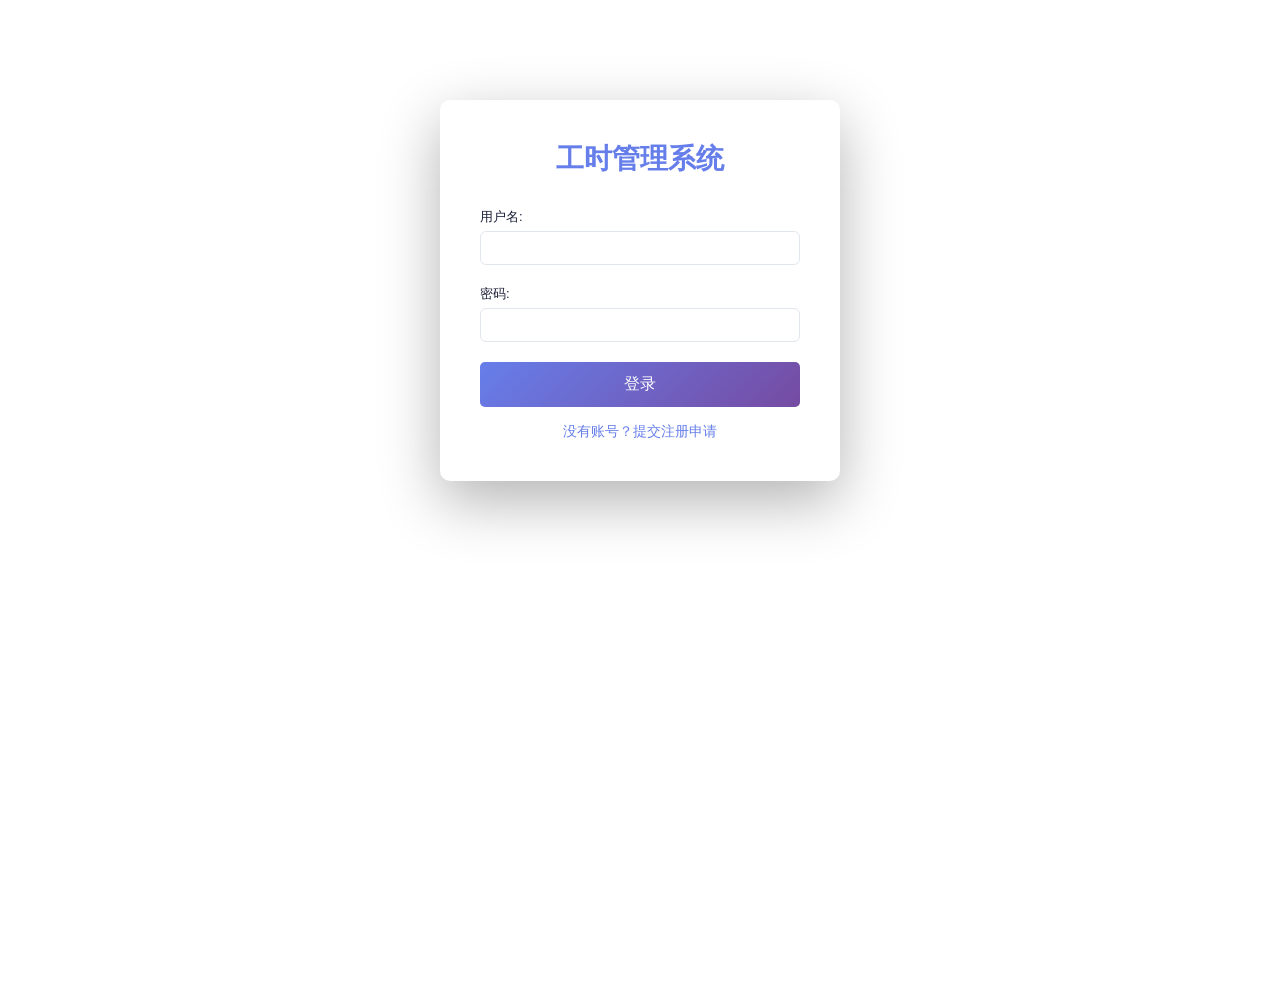
==== frontend/login.html @ 56561cd7 "Initial commit" ====
<!DOCTYPE html>
<html lang="zh-CN">
<head>
    <meta charset="UTF-8">
    <meta name="viewport" content="width=device-width, initial-scale=1.0">
    <title>登录 - 工时管理系统</title>
    <link rel="stylesheet" href="style.css">
    <style>
        .login-container {
            max-width: 400px;
            margin: 100px auto;
            padding: 40px;
            background: white;
            border-radius: 10px;
            box-shadow: 0 20px 60px rgba(0, 0, 0, 0.3);
        }
        .login-container h1 {
            text-align: center;
            margin-bottom: 30px;
            color: #667eea;
        }
        .login-container .form-group {
            margin-bottom: 20px;
        }
        .login-container button {
            width: 100%;
            padding: 12px;
            background: linear-gradient(135deg, #667eea 0%, #764ba2 100%);
            color: white;
            border: none;
            border-radius: 5px;
            cursor: pointer;
            font-size: 16px;
            font-weight: 500;
        }
        .login-container button:hover {
            transform: translateY(-2px);
            box-shadow: 0 5px 15px rgba(102, 126, 234, 0.4);
        }
        .login-container .register-link {
            text-align: center;
            margin-top: 16px;
            color: #667eea;
            cursor: pointer;
        }
        .login-container .register-link:hover {
            text-decoration: underline;
        }
    </style>
</head>
<body>
    <div class="login-container">
        <h1>工时管理系统</h1>
        <form id="login-form">
            <div class="form-group">
                <label>用户名:</label>
                <input type="text" id="login-username" required>
            </div>
            <div class="form-group">
                <label>密码:</label>
                <input type="password" id="login-password" required>
            </div>
            <button type="submit">登录</button>
        </form>
        <div class="register-link" onclick="window.location.href='register.html'">
            没有账号？提交注册申请
        </div>
    </div>

    <script>
        const API_BASE = '';

        document.getElementById('login-form').addEventListener('submit', async (e) => {
            e.preventDefault();
            const response = await fetch(`${API_BASE}/auth/login`, {
                method: 'POST',
                headers: { 'Content-Type': 'application/json' },
                body: JSON.stringify({
                    username: document.getElementById('login-username').value,
                    password: document.getElementById('login-password').value
                })
            });
            
            if (response.ok) {
                const data = await response.json();
                localStorage.setItem('user', JSON.stringify(data));
                window.location.href = '/';
            } else {
                const error = await response.text();
                alert('登录失败: ' + error);
            }
        });
    </script>
</body>
</html>
---- frontend/style.css ----
* {
    margin: 0;
    padding: 0;
    box-sizing: border-box;
}

:root {
    --primary: #4f6ef7;
    --primary-dark: #3b57d4;
    --bg: #f0f2f7;
    --surface: #ffffff;
    --border: #e2e6ed;
    --text: #1a1f36;
    --text-muted: #6b7280;
    --success: #16a34a;
    --warning: #d97706;
    --danger: #dc2626;
    --radius: 6px;
    --shadow: 0 1px 3px rgba(0,0,0,0.08);
}

body {
    font-family: -apple-system, BlinkMacSystemFont, 'Segoe UI', 'PingFang SC', 'Microsoft YaHei', sans-serif;
    background: var(--surface);
    min-height: 100vh;
    color: var(--text);
    font-size: 14px;
}

/* ===== 布局 ===== */

.container {
    display: flex;
    flex-direction: column;
    min-height: 100vh;
    width: 100%;
    background: var(--surface);
}

header {
    background: var(--surface);
    border-bottom: 1px solid var(--border);
    padding: 0 24px;
    position: sticky;
    top: 0;
    z-index: 100;
}

.header-top {
    display: flex;
    align-items: center;
    justify-content: space-between;
    height: 56px;
}

header h1 {
    font-size: 18px;
    font-weight: 600;
    color: var(--primary);
    letter-spacing: -0.3px;
}

.header-info {
    display: flex;
    align-items: center;
    gap: 12px;
}

.header-info span {
    font-size: 13px;
    color: var(--text-muted);
}

.header-info button {
    background: none;
    color: var(--text-muted);
    border: 1px solid var(--border);
    padding: 5px 14px;
    border-radius: var(--radius);
    cursor: pointer;
    font-size: 13px;
    transition: all 0.15s;
}

.header-info button:hover {
    color: var(--danger);
    border-color: var(--danger);
}

nav {
    display: flex;
    gap: 2px;
    padding: 8px 0 0;
}

nav button {
    background: none;
    color: var(--text-muted);
    border: none;
    border-bottom: 2px solid transparent;
    padding: 8px 16px;
    cursor: pointer;
    font-size: 13px;
    font-weight: 500;
    transition: all 0.15s;
    margin-bottom: -1px;
}

nav button:hover {
    color: var(--primary);
}

nav button.active {
    color: var(--primary);
    border-bottom-color: var(--primary);
}

main {
    padding: 28px 24px;
    flex: 1;
}

section {
    display: none;
}

section.active {
    display: block;
}

/* ===== 标题 ===== */

h2 {
    font-size: 20px;
    font-weight: 600;
    color: var(--text);
    margin-bottom: 20px;
}

h3 {
    font-size: 15px;
    font-weight: 600;
    color: var(--text);
    margin: 24px 0 12px;
}

/* ===== 统计卡片 ===== */

.stats-grid {
    display: grid;
    grid-template-columns: repeat(auto-fit, minmax(180px, 1fr));
    gap: 16px;
    margin-bottom: 24px;
}

.stat-card {
    background: var(--surface);
    border: 1px solid var(--border);
    border-radius: var(--radius);
    padding: 20px 24px;
    box-shadow: var(--shadow);
}

.stat-card h3 {
    font-size: 12px;
    font-weight: 500;
    color: var(--text-muted);
    text-transform: uppercase;
    letter-spacing: 0.5px;
    margin: 0 0 8px 0;
}

.stat-card p {
    font-size: 28px;
    font-weight: 700;
    color: var(--primary);
    margin: 0;
    line-height: 1;
}

/* ===== 表单 ===== */

.form-group {
    margin-bottom: 14px;
}

.form-group label {
    display: block;
    margin-bottom: 5px;
    color: var(--text);
    font-weight: 500;
    font-size: 13px;
}

.form-group input,
.form-group select,
.form-group textarea {
    width: 100%;
    padding: 8px 10px;
    border: 1px solid var(--border);
    border-radius: var(--radius);
    font-size: 14px;
    font-family: inherit;
    color: var(--text);
    background: var(--surface);
    transition: border-color 0.15s, box-shadow 0.15s;
    outline: none;
}

.form-group input:focus,
.form-group select:focus,
.form-group textarea:focus {
    border-color: var(--primary);
    box-shadow: 0 0 0 3px rgba(79,110,247,0.1);
}

.form-group textarea {
    min-height: 72px;
    resize: vertical;
}

.native-project-select {
    display: none;
}

.project-picker {
    position: relative;
    width: 100%;
}

.project-picker-control {
    width: 100%;
    min-height: 36px;
    padding: 8px 10px;
    border: 1px solid var(--border);
    border-radius: var(--radius);
    background: var(--surface);
    color: var(--text);
    display: flex;
    align-items: center;
    justify-content: space-between;
    gap: 8px;
    cursor: pointer;
    outline: none;
    transition: border-color 0.15s, box-shadow 0.15s;
}

.project-picker-control:focus,
.project-picker.open .project-picker-control {
    border-color: var(--primary);
    box-shadow: 0 0 0 3px rgba(79,110,247,0.1);
}

.project-picker-value {
    overflow: hidden;
    text-overflow: ellipsis;
    white-space: nowrap;
}

.project-picker-arrow {
    color: var(--text-muted);
    flex: 0 0 auto;
}

.project-picker-menu {
    position: fixed;
    z-index: 250;
    display: none;
    background: var(--surface);
    border: 1px solid var(--border);
    border-radius: var(--radius);
    box-shadow: 0 8px 24px rgba(15, 23, 42, 0.16);
    padding: 8px;
    overflow: hidden;
}

.project-picker.open .project-picker-menu {
    display: block;
}

.project-picker-search {
    width: 100%;
    padding: 7px 9px;
    border: 1px solid var(--border);
    border-radius: 4px;
    font-size: 13px;
    outline: none;
    margin-bottom: 8px;
}

.project-picker-search:focus {
    border-color: var(--primary);
}

.project-picker-options {
    max-height: 280px;
    overflow-y: auto;
}

.project-picker-option {
    width: 100%;
    border: none;
    background: transparent;
    color: var(--text);
    padding: 8px 9px;
    border-radius: 4px;
    cursor: pointer;
    text-align: left;
    display: grid;
    grid-template-columns: minmax(0, 1fr) auto;
    align-items: center;
    gap: 10px;
}

.project-picker-option:hover,
.project-picker-option.selected {
    background: #eef2ff;
}

.project-picker-option-main {
    overflow: hidden;
    text-overflow: ellipsis;
    white-space: nowrap;
}

.project-picker-option-meta {
    color: var(--text-muted);
    font-size: 12px;
    white-space: nowrap;
}

.project-picker-empty {
    color: var(--text-muted);
    font-size: 13px;
    padding: 10px;
    text-align: center;
}

.project-picker.compact .project-picker-control {
    min-height: 32px;
    padding: 6px 8px;
    font-size: 12px;
    border-radius: 4px;
}

.project-picker.compact .project-picker-menu {
    min-width: 360px;
}

.project-picker.open .project-picker-menu {
    z-index: 900;
}

/* ===== 按钮 ===== */

button[type="submit"] {
    background: var(--primary);
    color: white;
    border: none;
    padding: 9px 20px;
    border-radius: var(--radius);
    cursor: pointer;
    font-size: 14px;
    font-weight: 500;
    transition: background 0.15s;
}

button[type="submit"]:hover {
    background: var(--primary-dark);
}

/* 筛选区通用按钮 */
.filter-section button[type="button"] {
    padding: 8px 16px;
    border: 1px solid var(--border);
    border-radius: var(--radius);
    cursor: pointer;
    font-size: 13px;
    font-weight: 500;
    background: var(--surface);
    color: var(--text);
    transition: all 0.15s;
    white-space: nowrap;
}

.filter-section button[type="button"]:hover {
    border-color: var(--primary);
    color: var(--primary);
}

/* ===== 筛选区 ===== */

.filter-section {
    background: #fafbfc;
    border: 1px solid var(--border);
    border-radius: var(--radius);
    padding: 14px 16px;
    margin-bottom: 16px;
}

.filter-section .form-group {
    margin-bottom: 0;
    min-width: 120px;
}

.filter-section .form-group input,
.filter-section .form-group select {
    padding: 7px 10px;
}

/* ===== 工时录入模式 ===== */

.entry-mode-switch {
    display: flex;
    gap: 8px;
    margin-bottom: 14px;
}

.entry-mode-switch button {
    background: var(--surface);
    color: var(--text);
    border: 1px solid var(--border);
    padding: 7px 14px;
    border-radius: var(--radius);
    cursor: pointer;
    font-size: 13px;
}

.entry-mode-switch button.active {
    background: var(--primary);
    border-color: var(--primary);
    color: white;
}

#single-entry-panel,
#weekly-entry-panel {
    margin-bottom: 18px;
}

.week-toolbar {
    display: flex;
    gap: 10px;
    align-items: flex-end;
    flex-wrap: wrap;
}

.week-range-tip {
    margin: 10px 0 8px;
    color: var(--text-muted);
    font-size: 13px;
}

.week-grid-wrap {
    overflow-x: auto;
    border: 1px solid var(--border);
    border-radius: var(--radius);
}

#week-entry-table {
    min-width: 1120px;
}

#week-entry-table select,
#week-entry-table textarea,
#week-entry-table input {
    width: 100%;
    border: 1px solid var(--border);
    border-radius: 4px;
    padding: 6px 8px;
    font-size: 12px;
    font-family: inherit;
    background: white;
}

#week-entry-table textarea {
    min-height: 34px;
    height: 34px;
    resize: vertical;
}

#week-entry-table .day-cell {
    min-width: 76px;
}

#week-entry-table .day-cell input {
    text-align: right;
}

#week-entry-table .row-total {
    font-weight: 600;
    color: var(--primary);
}

#week-total-row td {
    font-weight: 600;
    background: #f7f9ff;
}

#week-total-row td.low-total {
    color: #991b1b;
    background: #fee2e2;
}

.week-warning {
    margin-top: 10px;
    font-size: 13px;
    color: #b45309;
}

.week-warning.error {
    color: #991b1b;
}

.week-row-remove {
    background: #dc3545;
    color: white;
    border: none;
    border-radius: 4px;
    padding: 5px 10px;
    cursor: pointer;
    font-size: 12px;
}

/* ===== 表格 ===== */

table {
    width: 100%;
    border-collapse: collapse;
    font-size: 13px;
}

thead {
    background: #fafbfc;
}

th {
    padding: 10px 12px;
    text-align: left;
    font-weight: 600;
    color: var(--text-muted);
    font-size: 12px;
    text-transform: uppercase;
    letter-spacing: 0.4px;
    border-bottom: 1px solid var(--border);
    white-space: nowrap;
}

td {
    padding: 10px 12px;
    border-bottom: 1px solid var(--border);
    color: var(--text);
    vertical-align: middle;
}

tbody tr:last-child td {
    border-bottom: none;
}

tbody tr:hover {
    background: #fafbfc;
}

/* ===== 状态徽章 ===== */

.pending {
    display: inline-block;
    padding: 2px 8px;
    border-radius: 100px;
    font-size: 12px;
    font-weight: 500;
    background: #fef3c7;
    color: #92400e;
}

.approved {
    display: inline-block;
    padding: 2px 8px;
    border-radius: 100px;
    font-size: 12px;
    font-weight: 500;
    background: #dcfce7;
    color: #166534;
}

.rejected {
    display: inline-block;
    padding: 2px 8px;
    border-radius: 100px;
    font-size: 12px;
    font-weight: 500;
    background: #fee2e2;
    color: #991b1b;
}

/* ===== 操作按钮 ===== */

.approve-btn {
    background: var(--success);
    color: white;
    border: none;
    padding: 4px 12px;
    border-radius: var(--radius);
    cursor: pointer;
    font-size: 12px;
    font-weight: 500;
    transition: opacity 0.15s;
}

.approve-btn:hover {
    opacity: 0.85;
}

.reject-btn {
    background: var(--danger);
    color: white;
    border: none;
    padding: 4px 12px;
    border-radius: var(--radius);
    cursor: pointer;
    font-size: 12px;
    font-weight: 500;
    transition: opacity 0.15s;
}

.reject-btn:hover {
    opacity: 0.85;
}

/* ===== 分页 ===== */

.pagination {
    display: flex;
    justify-content: space-between;
    align-items: center;
    padding: 12px 0;
    border-top: 1px solid var(--border);
    margin-top: 4px;
    font-size: 13px;
    color: var(--text-muted);
}

.pagination button {
    background: var(--surface);
    color: var(--text);
    border: 1px solid var(--border);
    padding: 6px 14px;
    border-radius: var(--radius);
    cursor: pointer;
    font-size: 13px;
    transition: all 0.15s;
}

.pagination button:hover:not(:disabled) {
    border-color: var(--primary);
    color: var(--primary);
}

.pagination button:disabled {
    opacity: 0.4;
    cursor: not-allowed;
}

/* ===== 弹窗 ===== */

.modal {
    position: fixed;
    inset: 0;
    background: rgba(0, 0, 0, 0.4);
    display: flex;
    justify-content: center;
    align-items: center;
    z-index: 1000;
}

.modal-content {
    background: var(--surface);
    padding: 24px;
    border-radius: 8px;
    width: 90%;
    max-width: 480px;
    max-height: 90vh;
    overflow-y: auto;
    box-shadow: 0 8px 32px rgba(0,0,0,0.16);
}

.modal-content h3 {
    margin: 0 0 18px 0;
    font-size: 16px;
}

.form-actions {
    display: flex;
    gap: 8px;
    margin-top: 18px;
}

.form-actions button {
    flex: 1;
}

.form-actions button[type="button"] {
    background: var(--surface);
    color: var(--text-muted);
    border: 1px solid var(--border);
    padding: 9px 20px;
    border-radius: var(--radius);
    cursor: pointer;
    font-size: 14px;
    font-weight: 500;
    transition: all 0.15s;
}

.form-actions button[type="button"]:hover {
    border-color: var(--text-muted);
    color: var(--text);
}

/* ===== 辅助 ===== */

.hidden {
    display: none !important;
}
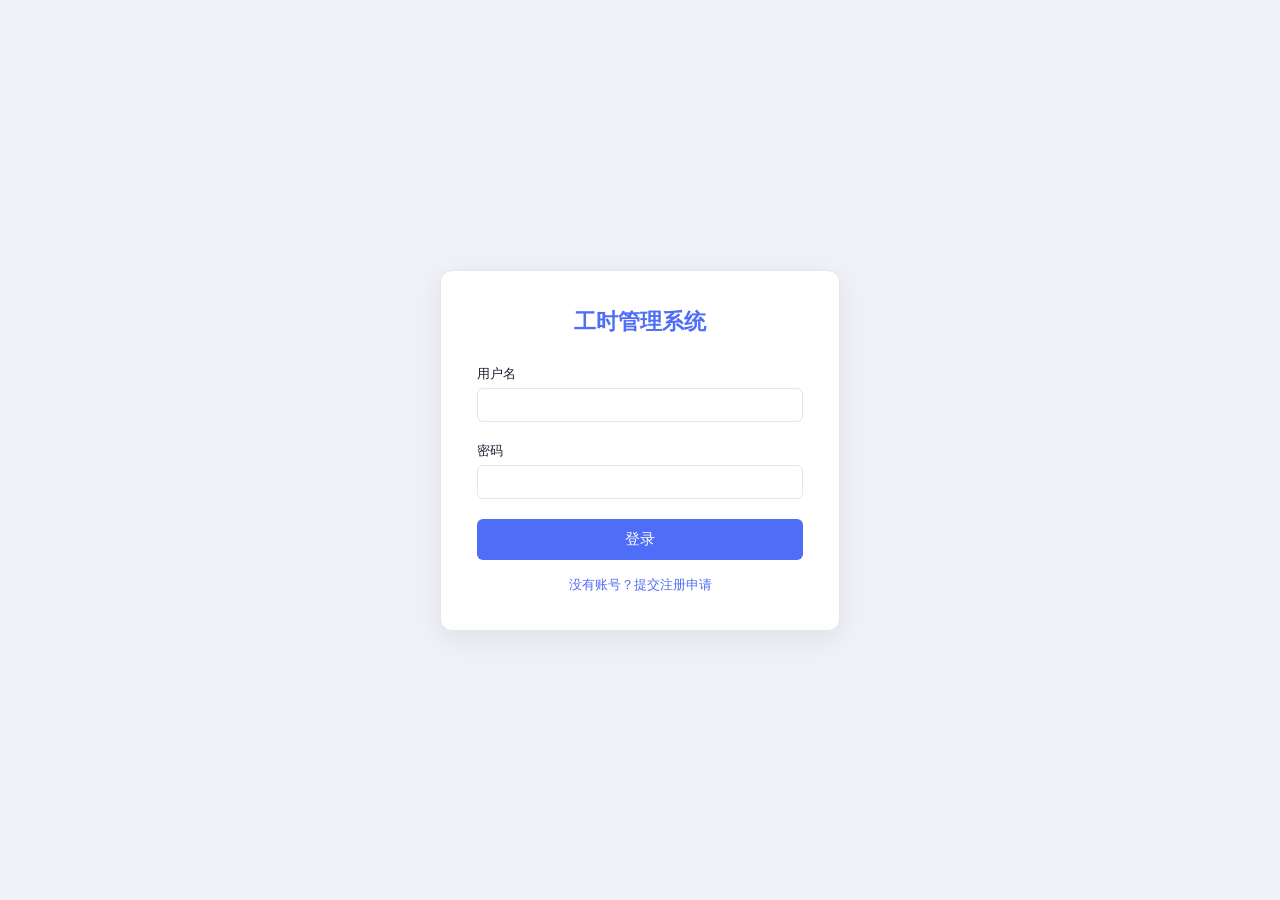
==== commit c41cd780: "feat: 驳回理由、审批页排版与整体样式优化 - 修复首次运行时 data 目录缺失导致 SQLite 无法打开的问题 - 一审/二审驳回必须填写理由，工时记录与 Excel 导出中可见 - 修复状" ====
--- a/frontend/login.html
+++ b/frontend/login.html
@@ -6,41 +6,51 @@
     <title>登录 - 工时管理系统</title>
     <link rel="stylesheet" href="style.css">
     <style>
+        body {
+            background: var(--bg);
+            display: flex;
+            align-items: center;
+            justify-content: center;
+        }
         .login-container {
+            width: 100%;
             max-width: 400px;
-            margin: 100px auto;
-            padding: 40px;
-            background: white;
-            border-radius: 10px;
-            box-shadow: 0 20px 60px rgba(0, 0, 0, 0.3);
+            margin: 40px 16px;
+            padding: 36px;
+            background: var(--surface);
+            border: 1px solid var(--border);
+            border-radius: 12px;
+            box-shadow: 0 8px 30px rgba(15, 23, 42, 0.08);
         }
         .login-container h1 {
             text-align: center;
-            margin-bottom: 30px;
-            color: #667eea;
+            margin-bottom: 28px;
+            font-size: 22px;
+            color: var(--primary);
         }
         .login-container .form-group {
             margin-bottom: 20px;
         }
         .login-container button {
             width: 100%;
-            padding: 12px;
-            background: linear-gradient(135deg, #667eea 0%, #764ba2 100%);
+            padding: 11px;
+            background: var(--primary);
             color: white;
             border: none;
-            border-radius: 5px;
+            border-radius: var(--radius);
             cursor: pointer;
-            font-size: 16px;
+            font-size: 15px;
             font-weight: 500;
+            transition: background 0.15s;
         }
         .login-container button:hover {
-            transform: translateY(-2px);
-            box-shadow: 0 5px 15px rgba(102, 126, 234, 0.4);
+            background: var(--primary-dark);
         }
         .login-container .register-link {
             text-align: center;
             margin-top: 16px;
-            color: #667eea;
+            font-size: 13px;
+            color: var(--primary);
             cursor: pointer;
         }
         .login-container .register-link:hover {
@@ -53,11 +63,11 @@
         <h1>工时管理系统</h1>
         <form id="login-form">
             <div class="form-group">
-                <label>用户名:</label>
+                <label>用户名</label>
                 <input type="text" id="login-username" required>
             </div>
             <div class="form-group">
-                <label>密码:</label>
+                <label>密码</label>
                 <input type="password" id="login-password" required>
             </div>
             <button type="submit">登录</button>
--- a/frontend/style.css
+++ b/frontend/style.css
@@ -118,6 +118,9 @@
 main {
     padding: 28px 24px;
     flex: 1;
+    width: 100%;
+    max-width: 1440px;
+    margin: 0 auto;
 }
 
 section {
@@ -159,6 +162,12 @@
     border-radius: var(--radius);
     padding: 20px 24px;
     box-shadow: var(--shadow);
+    transition: box-shadow 0.15s, transform 0.15s;
+}
+
+.stat-card:hover {
+    transform: translateY(-2px);
+    box-shadow: 0 6px 16px rgba(15, 23, 42, 0.1);
 }
 
 .stat-card h3 {
@@ -512,13 +521,18 @@
 }
 
 .week-row-remove {
-    background: #dc3545;
+    background: var(--danger);
     color: white;
     border: none;
-    border-radius: 4px;
+    border-radius: var(--radius);
     padding: 5px 10px;
     cursor: pointer;
     font-size: 12px;
+    transition: opacity 0.15s;
+}
+
+.week-row-remove:hover {
+    opacity: 0.85;
 }
 
 /* ===== 表格 ===== */
@@ -560,34 +574,28 @@
     background: #fafbfc;
 }
 
-/* ===== 状态徽章 ===== */
-
-.pending {
+/* ===== 状态徽章（仅作用于 span，避免套在 td 上破坏表格布局）===== */
+
+span.pending, span.approved, span.rejected {
     display: inline-block;
     padding: 2px 8px;
     border-radius: 100px;
     font-size: 12px;
     font-weight: 500;
+    white-space: nowrap;
+}
+
+span.pending {
     background: #fef3c7;
     color: #92400e;
 }
 
-.approved {
-    display: inline-block;
-    padding: 2px 8px;
-    border-radius: 100px;
-    font-size: 12px;
-    font-weight: 500;
+span.approved {
     background: #dcfce7;
     color: #166534;
 }
 
-.rejected {
-    display: inline-block;
-    padding: 2px 8px;
-    border-radius: 100px;
-    font-size: 12px;
-    font-weight: 500;
+span.rejected {
     background: #fee2e2;
     color: #991b1b;
 }
@@ -675,12 +683,18 @@
 .modal-content {
     background: var(--surface);
     padding: 24px;
-    border-radius: 8px;
+    border-radius: 10px;
     width: 90%;
     max-width: 480px;
     max-height: 90vh;
     overflow-y: auto;
     box-shadow: 0 8px 32px rgba(0,0,0,0.16);
+    animation: modal-in 0.15s ease;
+}
+
+@keyframes modal-in {
+    from { opacity: 0; transform: translateY(-8px); }
+    to { opacity: 1; transform: none; }
 }
 
 .modal-content h3 {
@@ -715,6 +729,209 @@
     color: var(--text);
 }
 
+/* ===== 审批管理 ===== */
+
+.approval-tabs {
+    display: flex;
+    gap: 8px;
+    margin: 10px 0 14px;
+    flex-wrap: wrap;
+}
+
+.approval-tabs button {
+    background: var(--surface);
+    color: var(--text-muted);
+    border: 1px solid var(--border);
+    padding: 6px 16px;
+    border-radius: var(--radius);
+    cursor: pointer;
+    font-size: 13px;
+    transition: all 0.15s;
+}
+
+.approval-tabs button:hover {
+    border-color: var(--primary);
+    color: var(--primary);
+}
+
+.approval-tabs button.active {
+    background: var(--primary);
+    border-color: var(--primary);
+    color: #fff;
+}
+
+.table-scroll {
+    overflow-x: auto;
+}
+
+#approvals-table,
+#reg-approvals-table {
+    table-layout: fixed;
+    min-width: 960px;
+}
+
+#approvals-table td,
+#reg-approvals-table td {
+    overflow: hidden;
+}
+
+#approvals-table .desc-cell {
+    white-space: nowrap;
+    text-overflow: ellipsis;
+}
+
+.status-cell {
+    white-space: nowrap;
+}
+
+.reject-reason {
+    margin-top: 4px;
+    font-size: 12px;
+    color: var(--danger);
+    max-width: 240px;
+    overflow: hidden;
+    text-overflow: ellipsis;
+}
+
+.status-cell .edit-tag {
+    display: inline-block;
+    margin-left: 6px;
+    font-size: 11px;
+    background: #fef3c7;
+    color: #92400e;
+    padding: 1px 6px;
+    border-radius: 100px;
+}
+
+.row-actions {
+    display: flex;
+    gap: 6px;
+    flex-wrap: nowrap;
+}
+
+.row-actions button {
+    flex: none;
+    white-space: nowrap;
+}
+
+.edit-allow-btn,
+.edit-deny-btn {
+    padding: 4px 12px;
+    font-size: 12px;
+    font-weight: 500;
+    color: white;
+    border: none;
+    border-radius: var(--radius);
+    cursor: pointer;
+    transition: opacity 0.15s;
+}
+
+.edit-allow-btn {
+    background: #6610f2;
+}
+
+.edit-deny-btn {
+    background: var(--danger);
+}
+
+.edit-allow-btn:hover,
+.edit-deny-btn:hover {
+    opacity: 0.85;
+}
+
+/* ===== 通用小按钮（表格操作列、部门树等） ===== */
+
+.btn-sm {
+    display: inline-block;
+    padding: 4px 10px;
+    font-size: 12px;
+    font-weight: 500;
+    line-height: 1.5;
+    color: #fff;
+    background: var(--primary);
+    border: none;
+    border-radius: var(--radius);
+    cursor: pointer;
+    transition: opacity 0.15s;
+    white-space: nowrap;
+}
+
+.btn-sm:hover {
+    opacity: 0.85;
+}
+
+.btn-sm.btn-danger {
+    background: var(--danger);
+}
+
+.btn-sm.btn-warning {
+    background: var(--warning);
+}
+
+/* 筛选区里的强调按钮（如：导出Excel、提交本周工时） */
+.filter-section button[type="button"].btn-accent {
+    background: var(--success);
+    border-color: var(--success);
+    color: #fff;
+}
+
+.filter-section button[type="button"].btn-accent:hover {
+    background: #15803d;
+    border-color: #15803d;
+    color: #fff;
+}
+
+/* 状态小标签 */
+.tag-warning {
+    display: inline-block;
+    font-size: 12px;
+    color: #92400e;
+    background: #fef3c7;
+    padding: 3px 8px;
+    border-radius: 100px;
+    white-space: nowrap;
+}
+
+/* 文字链接按钮（如：修改记录） */
+.link-text {
+    color: var(--primary);
+    font-size: 12px;
+    text-decoration: none;
+}
+
+.link-text:hover {
+    text-decoration: underline;
+}
+
+/* ===== 部门树 ===== */
+
+#department-tree ul {
+    list-style: none;
+}
+
+#department-tree li {
+    margin: 6px 0;
+}
+
+.dept-node {
+    display: inline-flex;
+    align-items: center;
+    gap: 8px;
+    padding: 6px 12px;
+    border: 1px solid var(--border);
+    border-radius: var(--radius);
+    background: var(--surface);
+    transition: border-color 0.15s;
+}
+
+.dept-node:hover {
+    border-color: var(--primary);
+}
+
+.dept-name {
+    font-weight: 500;
+}
+
 /* ===== 辅助 ===== */
 
 .hidden {
